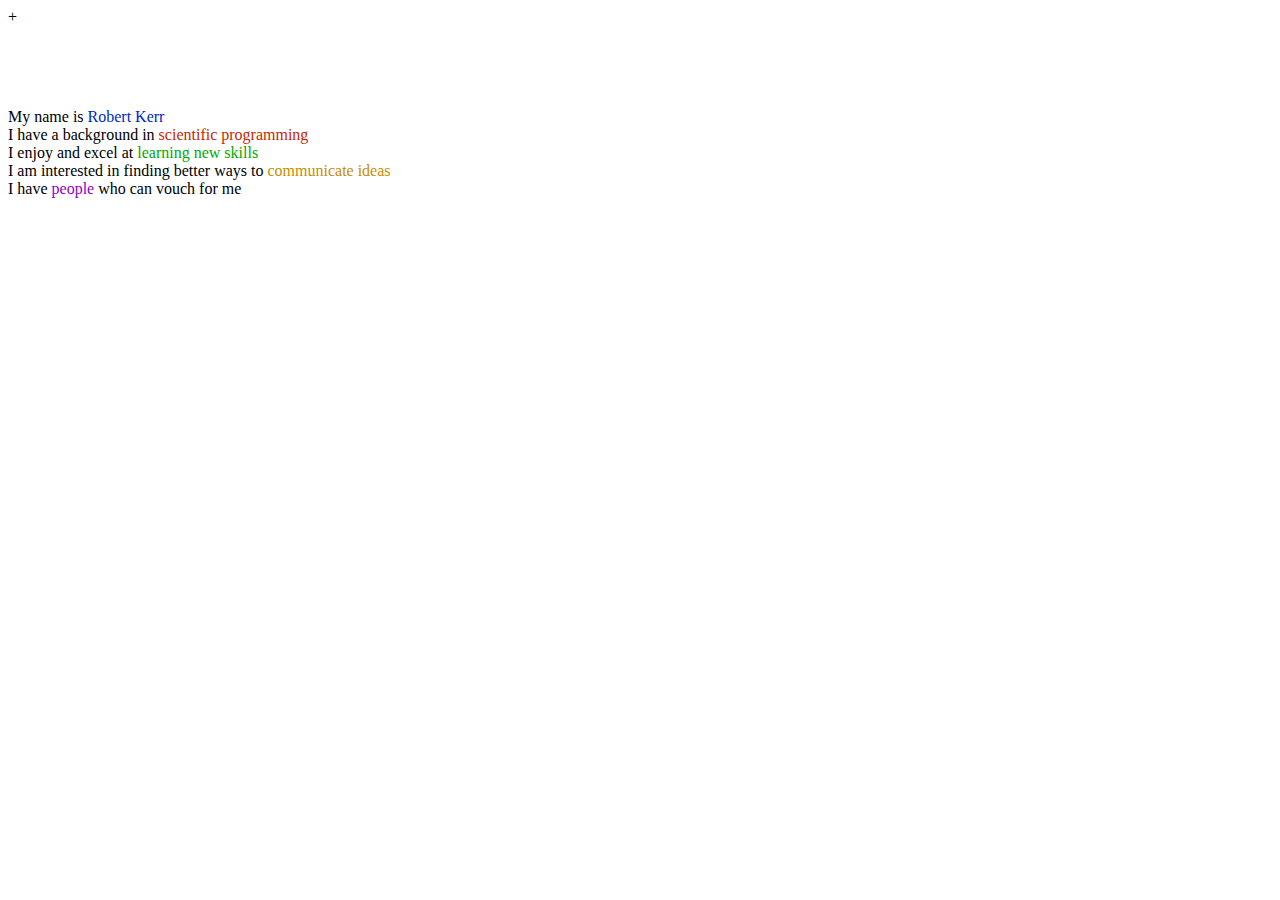
==== index.html @ 9760599d "Replaced the old version 'index.html' with the new version 'index2.html'" ====
<!DOCTYPE html>
<html>
<head>
  <title>Rob's CV</title>
  <link href="css/ui-lightness/jquery-ui-1.10.3.custom.css" rel="stylesheet">
  <link href="cv2.css?body=1" media="screen" rel="stylesheet" type="text/css">
	<script src="js/jquery-1.9.1.js"></script>
	<script src="js/jquery-ui-1.10.3.custom.js"></script>
	<script src="js/modernizr-latest.js"></script>
</head>
<body>
	<div class="full_width_container">
		<div class="title_area">
			<div class="title"> 
				<!-- Resume of Robert Kerr -->
			</div>
		</div>
		<div class="button_area">
			<div id="expand_all" class="cv_item button basic_showing">
				<div class="cv_basic">
					<div class="heading"> 
						+
					</div>		
				</div>
				<div class="cv_full">
					<div class="heading"> 
						-
					</div>
				</div>
			</div>
		</div>
	</div>
	<div class="full_width_container">
		<div class="cv_item_area">
			<div class="cv_item basic_showing">
				<div class="cv_basic">
					<div class="heading"> 
						My name is <span style="color:rgba(0, 40, 200, 1)">Robert Kerr</span>
					</div>		
				</div>
				<div class="cv_full">
					<div class="heading"> 
						Contact details
					</div>
					<div class="subtext">
						<div><span class="detail_description"> Email: </span><span> robrkerr@gmail.com </span></div>
						<div><span class="detail_description"> Twitter: </span><span> @robrkerr </span></div>
						<div><span class="detail_description"> Github: </span><span> robrkerr </span></div>
						<div><span class="detail_description"> Phone: </span><span> +61431587997 </span></div>
						<div><span class="detail_description"> Location: </span><span> Melbourne, Australia </span></div>
					</div>
				</div>
			</div>
		</div>
	</div>
	<div class="full_width_container">
		<div class="cv_item_area">
			<div class="cv_item basic_showing">
				<div class="cv_basic">
					<div class="heading"> 
						I have a background in <span style="color:rgba(200, 40, 0, 1)">scientific programming</span>
					</div>
				</div>
				<div class="cv_full">
					<div class="heading"> 
						Experience
					</div>
					<div class="subtext">
						<div><i>Study, 2005-2009, Brisbane</i><span style="display:block">Mechanical Engineering and Mathematics at the University of Queensland</span></div>
						<div><i>Work, 2007-2009, Brisbane</i><span style="display:block">Transport model development for Veitch Lister Consulting</span></div>
						<div><i>Work, 2009-2010, Brisbane</i><span style="display:block">Development of software to analyse microscope images of cells at the Queensland Brain Institute</span></div>
						<div><i>Study, 2010-present, Melbourne</i><span style="display:block">PhD into the mathematical modelling of synaptic plasticity in neural systems at the University of Melbourne</span></div>
						<div><i>Other experience</i><span style="display:block">Using different programming languages, including: C++, Ruby, Python and Matlab</span></div>
						<div><i>Publications</i><span style="display:block"><a href="http://www.ploscompbiol.org/article/info%3Adoi%2F10.1371%2Fjournal.pcbi.1002897">PLoS Computational Biology, 2013</a></span></div>
					</div>
				</div>
			</div>
		</div>
	</div>
	<div class="full_width_container">
		<div class="cv_item_area">
			<div class="cv_item basic_showing">
				<div class="cv_basic">
					<div class="heading"> 
						I enjoy and excel at <span style="color:rgba(0, 170, 0, 1)">learning new skills</span> 
					</div>
				</div>
				<div class="cv_full">
					<div class="heading"> 
						Recently acquired skills
					</div>
					<div class="subtext">
						<div> I am building a <a href="https://github.com/robrkerr/giftrapped">rhyming dictionary</a> (Rails) </div>
						<div> And this curriculum vitae (HTML and CSS) </div>
					</div>
				</div>		
			</div>
		</div>
	</div>
	<div class="full_width_container">
		<div class="cv_item_area">
			<div class="cv_item basic_showing">
				<div class="cv_basic">
					<div class="heading"> 
						I am interested in finding better ways to <span style="color:rgba(200, 140, 0, 1)">communicate ideas</span> 
					</div>
				</div>
				<div class="cv_full">
					<div class="heading"> 
						Professional interests
					</div>
					<div class="subtext">
						<div> My background is in modelling how systems, such as our brains or transportation networks, function or operate. The focus of this work has been to better understand how complex systems work. I addition to this, I have recently become interested in how the findings of such research can be better described, presented, and critically evaluated. More generally, I think there is value in clearly communicating data and ideas relating to areas such as science, economics, and technology. I want to improve the way that information and concepts can be visualized and conveyed by creating more interactive and less linear means of doing this. </div>
					</div>
				</div>		
			</div>
		</div>
	</div>
	<div class="full_width_container">
		<div class="cv_item_area">
			<div class="cv_item basic_showing">
				<div class="cv_basic">
					<div class="heading">
						I have <span style="color:rgba(140, 0, 200, 1)">people</span> who can vouch for me 
					</div>
				</div>
				<div class="cv_full">
					<div class="heading">
						References
					</div>
					<div class="subtext">
						<div> <a href="http://www.bme.unimelb.edu.au/people/staff.php?person_ID=5669"> Prof. Anthony Burkitt</a> (PhD Supervisor) </div>
						<div> <a href="http://www.bme.unimelb.edu.au/people/staff.php?person_ID=16545"> A/Prof. David Grayden</a> (PhD Supervisor) </div>
			   		<div> <a href="http://www.mech.unimelb.edu.au/people/staff.php?person_ID=401"> Prof. Doreen Thomas</a> (PhD Supervisor) </div>
			   		<div> <a href="http://cns.qbi.uq.edu.au/index_geoff.html"> Prof. Geoff Goodhill</a> (Employer at the Queensland Brain Institute) </div>
			   		<div> <a href="http://au.linkedin.com/in/timveitch"> Tim Veitch</a> (Employer at Veitch Lister Consulting) </div>
		   		</div>
		   	</div>
			</div>
		</div>
	</div>
		
	<script>
		$(".cv_full").each(function() {
			var shift = $(this).outerHeight()*0.5;
			$(this).css({'-webkit-transform': 'rotateX(90deg) translateZ(' + shift + 'px) translateY(-' + shift + 'px) rotateY(180deg) rotateZ(180deg)'});
			$(this).css({'transform': 'rotateX(90deg) translateZ(' + shift + 'px) translateY(-' + shift + 'px) rotateY(180deg) rotateZ(180deg)'});
		});
		$(".cv_basic").each(function() {
				var shift = $(this).outerHeight()*0.5;
				$(this).parent(".cv_item").css({'-webkit-transform-origin': '0px ' + shift + 'px -' + shift + 'px'});
				$(this).parent(".cv_item").css({'-transform-origin': '0px ' + shift + 'px -' + shift + 'px'});
			});
		$("#expand_all").parent(".button_area").parent(".full_width_container").css({'height': 100});
		$(".cv_item").each(function() {
			var new_height = $(this).find(".cv_basic").outerHeight();
			$(this).parent(".cv_item_area").parent(".full_width_container").css({'height': new_height});
			$(this).bind('transitionend', function() {
				$(this).removeClass('transitioning');
			});
			$(this).bind('webkitTransitionEnd', function() {
				$(this).removeClass('transitioning');
			});
		});
		$(window).resize(function() {
			$(".cv_full").each(function() {
				var shift = $(this).outerHeight()*0.5;
				$(this).css({'-webkit-transform': 'rotateX(90deg) translateZ(' + shift + 'px) translateY(-' + shift + 'px) rotateY(180deg) rotateZ(180deg)'});
				$(this).css({'transform': 'rotateX(90deg) translateZ(' + shift + 'px) translateY(-' + shift + 'px) rotateY(180deg) rotateZ(180deg)'});
			});
			$(".cv_basic").each(function() {
				var shift = $(this).outerHeight()*0.5;
				$(this).parent(".cv_item").css({'-webkit-transform-origin': '0px ' + shift + 'px -' + shift + 'px'});
				$(this).parent(".cv_item").css({'-transform-origin': '0px ' + shift + 'px -' + shift + 'px'});
			});
			$(".cv_item").each(function() {
				var new_height;
				if ($(this).hasClass("basic_showing")) {
					new_height = $(this).find(".cv_basic").outerHeight();
				} else {
					new_height = $(this).find(".cv_full").outerHeight();
				}
				$(this).parent(".cv_item_area").parent(".full_width_container").css({'height': new_height});
			});
		});
		$(document).ready(function() {
			if (!Modernizr.touch) {
				$(".cv_basic .heading").hover(function() {
					var cv_item = $(this).parent(".cv_basic").parent(".cv_item");
					cv_item.addClass('hovering');
					if (cv_item.hasClass("button")) {
						$(".cv_item").each(function() {
							$(this).addClass('hovering');
						});
					}
				}, function() {
					var cv_item = $(this).parent(".cv_basic").parent(".cv_item");
					cv_item.removeClass('hovering');
					if (cv_item.hasClass("button")) {
						$(".cv_item").each(function() {
							$(this).removeClass('hovering');
						});
					}
				});
				$(".cv_full .heading").hover(function() {
					var cv_item = $(this).parent(".cv_full").parent(".cv_item");
					cv_item.addClass('hovering');
					if (cv_item.hasClass("button")) {
						$(".cv_item").each(function() {
							$(this).addClass('hovering');
						});
					}
				}, function() {
					var cv_item = $(this).parent(".cv_full").parent(".cv_item");
					cv_item.removeClass('hovering');
					if (cv_item.hasClass("button")) {
						$(".cv_item").each(function() {
							$(this).removeClass('hovering');
						});
					}
				});
			}
			$(".cv_basic .heading").click(function(event) {
				var cv_item = $(this).parent(".cv_basic").parent(".cv_item");
				cv_item.toggleClass('basic_showing full_showing');
				cv_item.addClass('transitioning');
				var new_height = cv_item.find(".cv_full").outerHeight();
				cv_item.parent(".cv_item_area").parent(".full_width_container").css({'height': new_height});
				if (cv_item.hasClass("button")) {
					$(".cv_item").each(function() {
						if ($(this).hasClass('basic_showing')) {
							$(this).removeClass('basic_showing');
							$(this).addClass('full_showing');
							$(this).addClass('transitioning');
						}
						var new_height = $(this).find(".cv_full").outerHeight();
						$(this).parent(".cv_item_area").parent(".full_width_container").css({'height': new_height});
					});
				}
				if ($("#expand_all").hasClass('basic_showing')) {
					$("#expand_all").removeClass('basic_showing');
					$("#expand_all").addClass('full_showing');
					$("#expand_all").addClass('transitioning');	
				}
			});
			$(".cv_full .heading").click(function(event) {
				if ($(event.target).is("a")) return;
				var cv_item = $(this).parent(".cv_full").parent(".cv_item");
				cv_item.toggleClass('basic_showing full_showing');
				cv_item.addClass('transitioning');
				var new_height = cv_item.find(".cv_basic").outerHeight();
				cv_item.parent(".cv_item_area").parent(".full_width_container").css({'height': new_height});
				if (cv_item.hasClass("button")) {
					$(".cv_item").each(function() {
						if ($(this).hasClass('full_showing')) {
							$(this).removeClass('full_showing');
							$(this).addClass('basic_showing');
							$(this).addClass('transitioning');
						}
						var new_height = $(this).find(".cv_basic").outerHeight();
						$(this).parent(".cv_item_area").parent(".full_width_container").css({'height': new_height});
					});
				} else if ($('.cv_item.full_showing').length == 1) {
					if ($("#expand_all").hasClass('full_showing')) {
						$("#expand_all").removeClass('full_showing');
						$("#expand_all").addClass('basic_showing');	
						$("#expand_all").addClass('transitioning');
					}
				}
			});
		});
	</script>
</body>
</html>
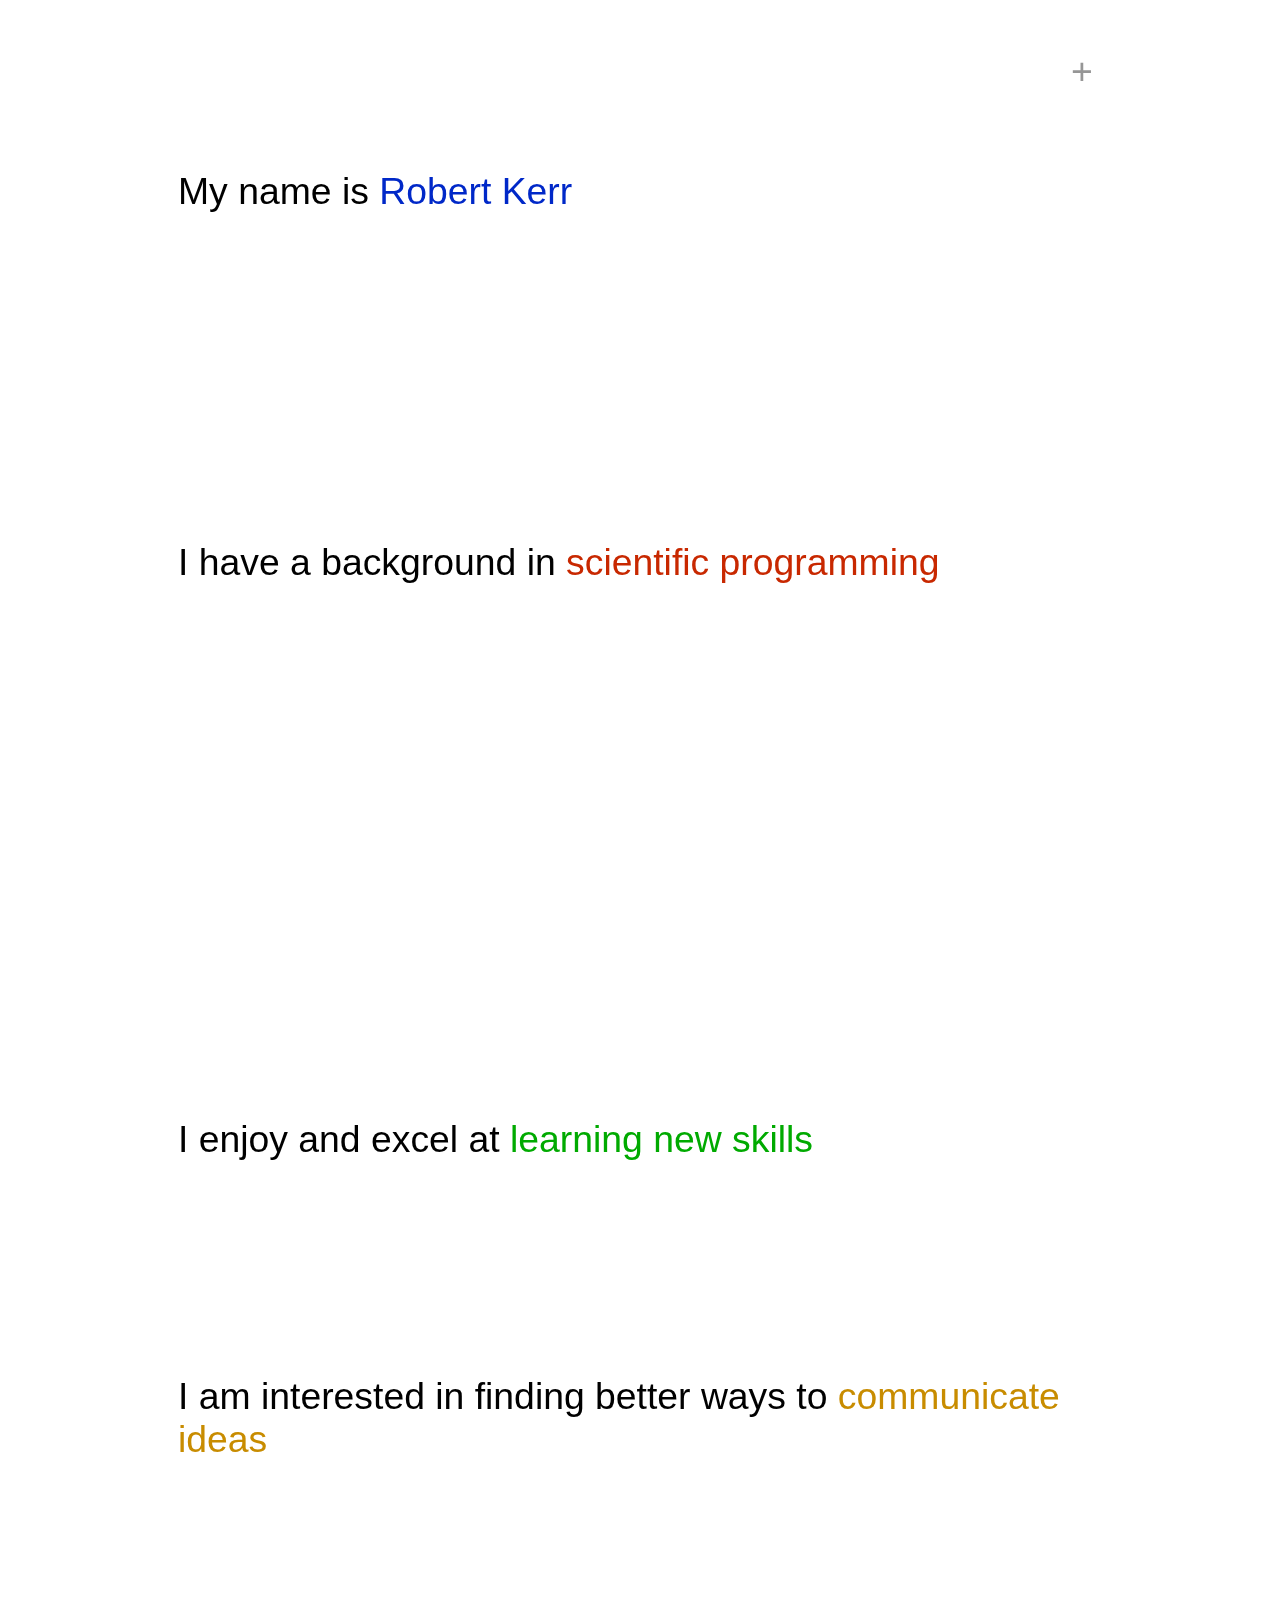
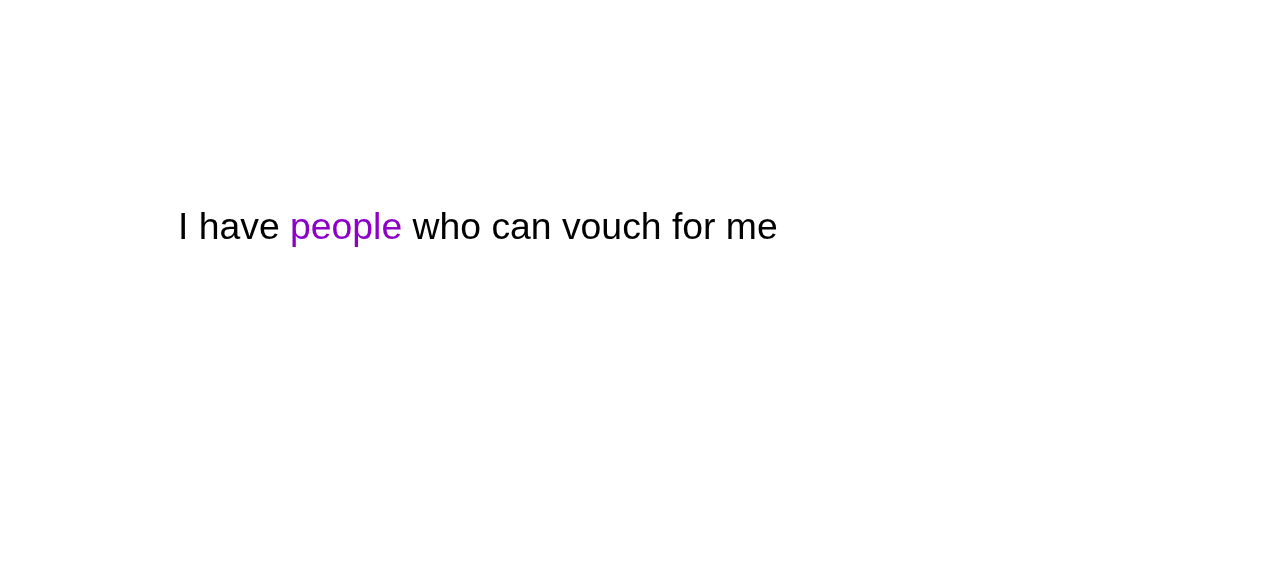
==== commit 3414d2df: "Fixed a bug in previous commit which had the wrong css reference." ====
--- a/index.html
+++ b/index.html
@@ -3,7 +3,7 @@
 <head>
   <title>Rob's CV</title>
   <link href="css/ui-lightness/jquery-ui-1.10.3.custom.css" rel="stylesheet">
-  <link href="cv2.css?body=1" media="screen" rel="stylesheet" type="text/css">
+  <link href="cv.css?body=1" media="screen" rel="stylesheet" type="text/css">
 	<script src="js/jquery-1.9.1.js"></script>
 	<script src="js/jquery-ui-1.10.3.custom.js"></script>
 	<script src="js/modernizr-latest.js"></script>
--- a/cv.css
+++ b/cv.css
@@ -0,0 +1,151 @@
+
+* {
+  padding:              0;
+  margin:               0;
+}
+
+html {
+  background:           white;
+}
+
+body {
+  font:                 13pt "Myriad Pro", Helvetica;
+  margin:               0px 10% 0px;
+  height:               100%;
+  padding:              30px;
+}
+
+.heading {
+  font:                 28pt "Myriad Pro", Helvetica;
+  padding:              20px;
+  cursor:               pointer;
+}
+
+.title {
+  font:                 28pt "Myriad Pro", Helvetica;
+  padding:              20px;
+  color:                rgba(150,150,150,1.0);
+}
+
+.subtext {
+  font:                 14pt "Myriad Pro", Helvetica;
+  padding-left:         30px;
+  padding-right:        30px;
+  padding-bottom:       20px;
+  padding-top:          10px;
+}
+
+.subtext div {
+  padding:              5px;
+  line-height:          1.5;
+  overflow:             hidden;
+}
+
+.detail_description {
+  display:              inline-block;
+  width:                120px;
+}
+
+.cv_basic {
+	position:             relative;
+	/*display:              inline-block;
+	width:                100%;*/
+	-webkit-transform:    rotateX(0deg);
+	transform:            rotateX(0deg);
+	/*border-style:         solid;
+	border-color:         black;
+	border-width:         1px;*/
+	background-color:     rgba(255,255,255,1.0);
+	transition:           box-shadow 0.4s;
+}
+
+.cv_full {
+	position:             relative;
+	/*display:              inline-block;
+	width:                100%;*/
+	-webkit-transform:    rotateX(90deg) translateZ(0px) translateY(0px) rotateY(180deg) rotateZ(180deg);
+	transform:            rotateX(90deg) translateZ(0px) translateY(0px) rotateY(180deg) rotateZ(180deg);
+	/*border-style:         solid;
+	border-color:         black;
+	border-width:         1px;*/
+	background-color:     rgba(255,255,255,1.0);
+	transition:           box-shadow 0.4s;
+}
+
+.full_width_container {
+	position:             relative;
+	display:              inline-block;
+	width:                100%;
+	height:               1000px;
+	margin-bottom:        15px;
+}
+
+@-moz-document url-prefix() {
+	.full_width_container {
+		overflow:             hidden;
+	}
+}
+
+.full_width_container {
+	-webkit-transition:   height 0.5s ease 0s;
+  transition:           height 0.5s ease 0s;
+}
+
+.cv_item_area {
+	width:                100%;
+	-webkit-perspective:  2000px;
+	perspective:          2000px;
+}
+
+.button_area {
+	perspective:                  250px;
+	-webkit-perspective:          250px;
+	float:                        right;
+	width:                        80px;
+}
+
+.title_area {
+	float:                        left;
+	width:                        500px;
+}
+
+.cv_item {
+  position:                          relative;
+  height:                            0px;
+  -webkit-transform-style:           preserve-3d;
+  -webkit-backface-visibility:       hidden;
+	-webkit-transform-origin:          0px 41.5px -41.5px;
+  transform-style:                   preserve-3d;
+  backface-visibility:               hidden;
+	transform-origin:                  0px 41.5px -41.5px;
+	-webkit-transform:                 translate3d(0px, 0px, 0px);
+	transform:                         translate3d(0px, 0px, 0px);
+}
+
+.cv_item.basic_showing {
+	-webkit-transform:    rotateX(0deg);
+	transform:            rotateX(0deg);
+	-webkit-transition:   -webkit-transform 0.5s ease 0s;
+  transition:           transform 0.5s ease 0s;
+}
+
+.cv_item.full_showing {
+	-webkit-transform:    rotateX(90deg);
+	transform:            rotateX(90deg);
+	-webkit-transition:   -webkit-transform 0.5s ease 0.1s;
+  transition:           transform 0.5s ease 0.1s;
+}
+
+.hovering .cv_basic, .hovering .cv_full {
+	box-shadow:           4px 4px 20px 0px black;
+} 
+
+.transitioning .cv_basic, .transitioning .cv_full {
+	box-shadow:           4px 4px 20px 0px black;
+}
+
+.button {
+	text-align:           center;
+	color:                rgba(150,150,150,1.0);
+}
+
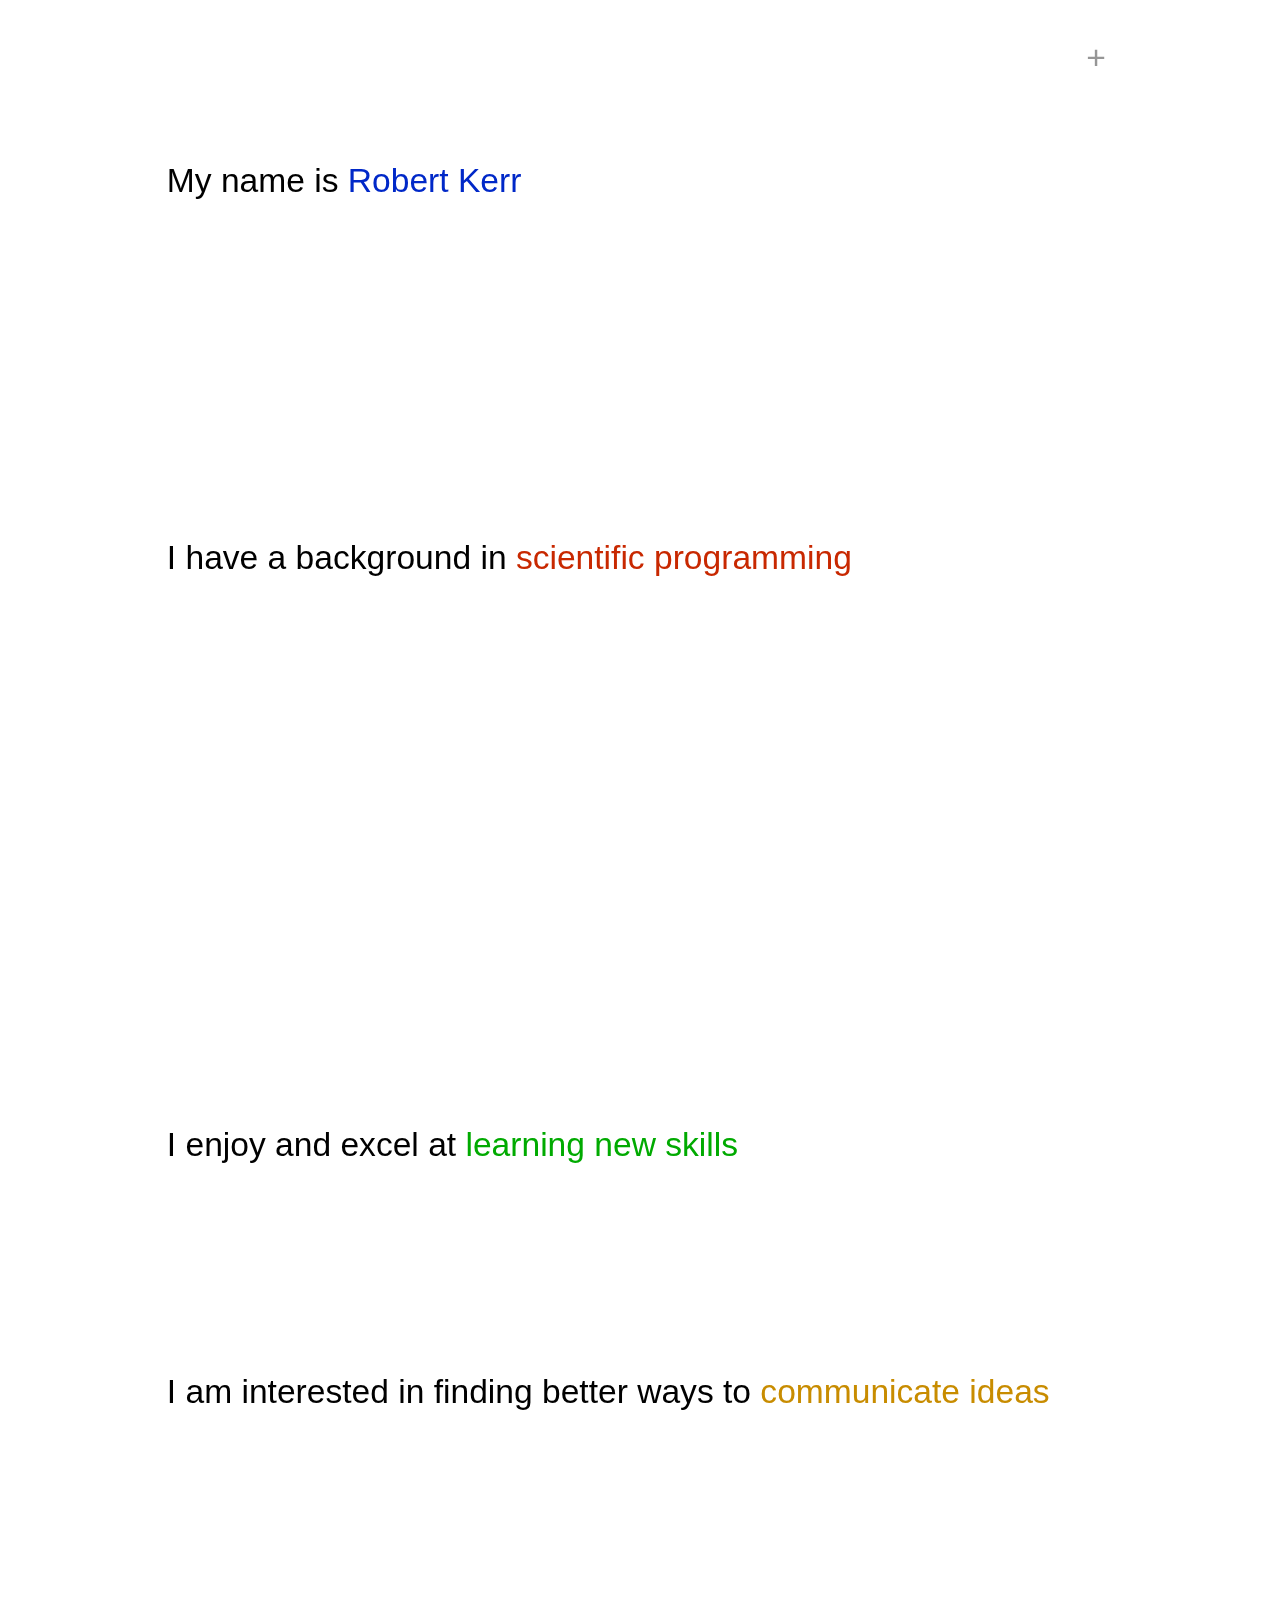
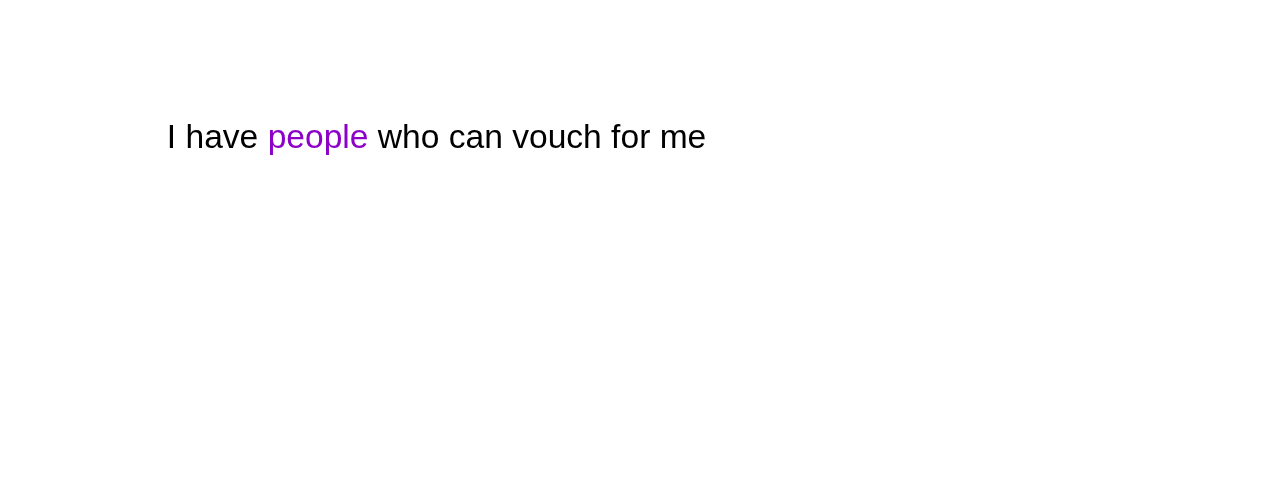
==== commit aae782ea: "Used Modernizr (and yepnope) to display differently when there is no 3dtransform functionality in th" ====
--- a/index.html
+++ b/index.html
@@ -3,18 +3,15 @@
 <head>
   <title>Rob's CV</title>
   <link href="css/ui-lightness/jquery-ui-1.10.3.custom.css" rel="stylesheet">
-  <link href="cv.css?body=1" media="screen" rel="stylesheet" type="text/css">
 	<script src="js/jquery-1.9.1.js"></script>
 	<script src="js/jquery-ui-1.10.3.custom.js"></script>
 	<script src="js/modernizr-latest.js"></script>
+	<script src="js/yepnope.js"></script>
+	<meta name="viewport" content="initial-scale=1.0">
+	<!-- <meta name="viewport" content="initial-scale=1.0,user-scalable=no"> -->
 </head>
 <body>
 	<div class="full_width_container">
-		<div class="title_area">
-			<div class="title"> 
-				<!-- Resume of Robert Kerr -->
-			</div>
-		</div>
 		<div class="button_area">
 			<div id="expand_all" class="cv_item button basic_showing">
 				<div class="cv_basic">
@@ -44,8 +41,8 @@
 					</div>
 					<div class="subtext">
 						<div><span class="detail_description"> Email: </span><span> robrkerr@gmail.com </span></div>
-						<div><span class="detail_description"> Twitter: </span><span> @robrkerr </span></div>
-						<div><span class="detail_description"> Github: </span><span> robrkerr </span></div>
+						<div><span class="detail_description"> Twitter: </span><span> <a href="https://twitter.com/robrkerr">@robrkerr</a></span></div>
+						<div><span class="detail_description"> Github: </span><span> <a href="https://github.com/robrkerr/">robrkerr</a></span></div>
 						<div><span class="detail_description"> Phone: </span><span> +61431587997 </span></div>
 						<div><span class="detail_description"> Location: </span><span> Melbourne, Australia </span></div>
 					</div>
@@ -91,7 +88,7 @@
 					</div>
 					<div class="subtext">
 						<div> I am building a <a href="https://github.com/robrkerr/giftrapped">rhyming dictionary</a> (Rails) </div>
-						<div> And this curriculum vitae (HTML and CSS) </div>
+						<div> And this curriculum vitae (HTML & CSS) </div>
 					</div>
 				</div>		
 			</div>
@@ -139,135 +136,11 @@
 			</div>
 		</div>
 	</div>
-		
 	<script>
-		$(".cv_full").each(function() {
-			var shift = $(this).outerHeight()*0.5;
-			$(this).css({'-webkit-transform': 'rotateX(90deg) translateZ(' + shift + 'px) translateY(-' + shift + 'px) rotateY(180deg) rotateZ(180deg)'});
-			$(this).css({'transform': 'rotateX(90deg) translateZ(' + shift + 'px) translateY(-' + shift + 'px) rotateY(180deg) rotateZ(180deg)'});
-		});
-		$(".cv_basic").each(function() {
-				var shift = $(this).outerHeight()*0.5;
-				$(this).parent(".cv_item").css({'-webkit-transform-origin': '0px ' + shift + 'px -' + shift + 'px'});
-				$(this).parent(".cv_item").css({'-transform-origin': '0px ' + shift + 'px -' + shift + 'px'});
-			});
-		$("#expand_all").parent(".button_area").parent(".full_width_container").css({'height': 100});
-		$(".cv_item").each(function() {
-			var new_height = $(this).find(".cv_basic").outerHeight();
-			$(this).parent(".cv_item_area").parent(".full_width_container").css({'height': new_height});
-			$(this).bind('transitionend', function() {
-				$(this).removeClass('transitioning');
-			});
-			$(this).bind('webkitTransitionEnd', function() {
-				$(this).removeClass('transitioning');
-			});
-		});
-		$(window).resize(function() {
-			$(".cv_full").each(function() {
-				var shift = $(this).outerHeight()*0.5;
-				$(this).css({'-webkit-transform': 'rotateX(90deg) translateZ(' + shift + 'px) translateY(-' + shift + 'px) rotateY(180deg) rotateZ(180deg)'});
-				$(this).css({'transform': 'rotateX(90deg) translateZ(' + shift + 'px) translateY(-' + shift + 'px) rotateY(180deg) rotateZ(180deg)'});
-			});
-			$(".cv_basic").each(function() {
-				var shift = $(this).outerHeight()*0.5;
-				$(this).parent(".cv_item").css({'-webkit-transform-origin': '0px ' + shift + 'px -' + shift + 'px'});
-				$(this).parent(".cv_item").css({'-transform-origin': '0px ' + shift + 'px -' + shift + 'px'});
-			});
-			$(".cv_item").each(function() {
-				var new_height;
-				if ($(this).hasClass("basic_showing")) {
-					new_height = $(this).find(".cv_basic").outerHeight();
-				} else {
-					new_height = $(this).find(".cv_full").outerHeight();
-				}
-				$(this).parent(".cv_item_area").parent(".full_width_container").css({'height': new_height});
-			});
-		});
-		$(document).ready(function() {
-			if (!Modernizr.touch) {
-				$(".cv_basic .heading").hover(function() {
-					var cv_item = $(this).parent(".cv_basic").parent(".cv_item");
-					cv_item.addClass('hovering');
-					if (cv_item.hasClass("button")) {
-						$(".cv_item").each(function() {
-							$(this).addClass('hovering');
-						});
-					}
-				}, function() {
-					var cv_item = $(this).parent(".cv_basic").parent(".cv_item");
-					cv_item.removeClass('hovering');
-					if (cv_item.hasClass("button")) {
-						$(".cv_item").each(function() {
-							$(this).removeClass('hovering');
-						});
-					}
-				});
-				$(".cv_full .heading").hover(function() {
-					var cv_item = $(this).parent(".cv_full").parent(".cv_item");
-					cv_item.addClass('hovering');
-					if (cv_item.hasClass("button")) {
-						$(".cv_item").each(function() {
-							$(this).addClass('hovering');
-						});
-					}
-				}, function() {
-					var cv_item = $(this).parent(".cv_full").parent(".cv_item");
-					cv_item.removeClass('hovering');
-					if (cv_item.hasClass("button")) {
-						$(".cv_item").each(function() {
-							$(this).removeClass('hovering');
-						});
-					}
-				});
-			}
-			$(".cv_basic .heading").click(function(event) {
-				var cv_item = $(this).parent(".cv_basic").parent(".cv_item");
-				cv_item.toggleClass('basic_showing full_showing');
-				cv_item.addClass('transitioning');
-				var new_height = cv_item.find(".cv_full").outerHeight();
-				cv_item.parent(".cv_item_area").parent(".full_width_container").css({'height': new_height});
-				if (cv_item.hasClass("button")) {
-					$(".cv_item").each(function() {
-						if ($(this).hasClass('basic_showing')) {
-							$(this).removeClass('basic_showing');
-							$(this).addClass('full_showing');
-							$(this).addClass('transitioning');
-						}
-						var new_height = $(this).find(".cv_full").outerHeight();
-						$(this).parent(".cv_item_area").parent(".full_width_container").css({'height': new_height});
-					});
-				}
-				if ($("#expand_all").hasClass('basic_showing')) {
-					$("#expand_all").removeClass('basic_showing');
-					$("#expand_all").addClass('full_showing');
-					$("#expand_all").addClass('transitioning');	
-				}
-			});
-			$(".cv_full .heading").click(function(event) {
-				if ($(event.target).is("a")) return;
-				var cv_item = $(this).parent(".cv_full").parent(".cv_item");
-				cv_item.toggleClass('basic_showing full_showing');
-				cv_item.addClass('transitioning');
-				var new_height = cv_item.find(".cv_basic").outerHeight();
-				cv_item.parent(".cv_item_area").parent(".full_width_container").css({'height': new_height});
-				if (cv_item.hasClass("button")) {
-					$(".cv_item").each(function() {
-						if ($(this).hasClass('full_showing')) {
-							$(this).removeClass('full_showing');
-							$(this).addClass('basic_showing');
-							$(this).addClass('transitioning');
-						}
-						var new_height = $(this).find(".cv_basic").outerHeight();
-						$(this).parent(".cv_item_area").parent(".full_width_container").css({'height': new_height});
-					});
-				} else if ($('.cv_item.full_showing').length == 1) {
-					if ($("#expand_all").hasClass('full_showing')) {
-						$("#expand_all").removeClass('full_showing');
-						$("#expand_all").addClass('basic_showing');	
-						$("#expand_all").addClass('transitioning');
-					}
-				}
-			});
+		yepnope({
+			test: Modernizr.csstransforms3d,
+			yep: ['css/cv-transforms.css','js/cv-transforms.js'],
+			nope: 'css/cv-basic.css'
 		});
 	</script>
 </body>
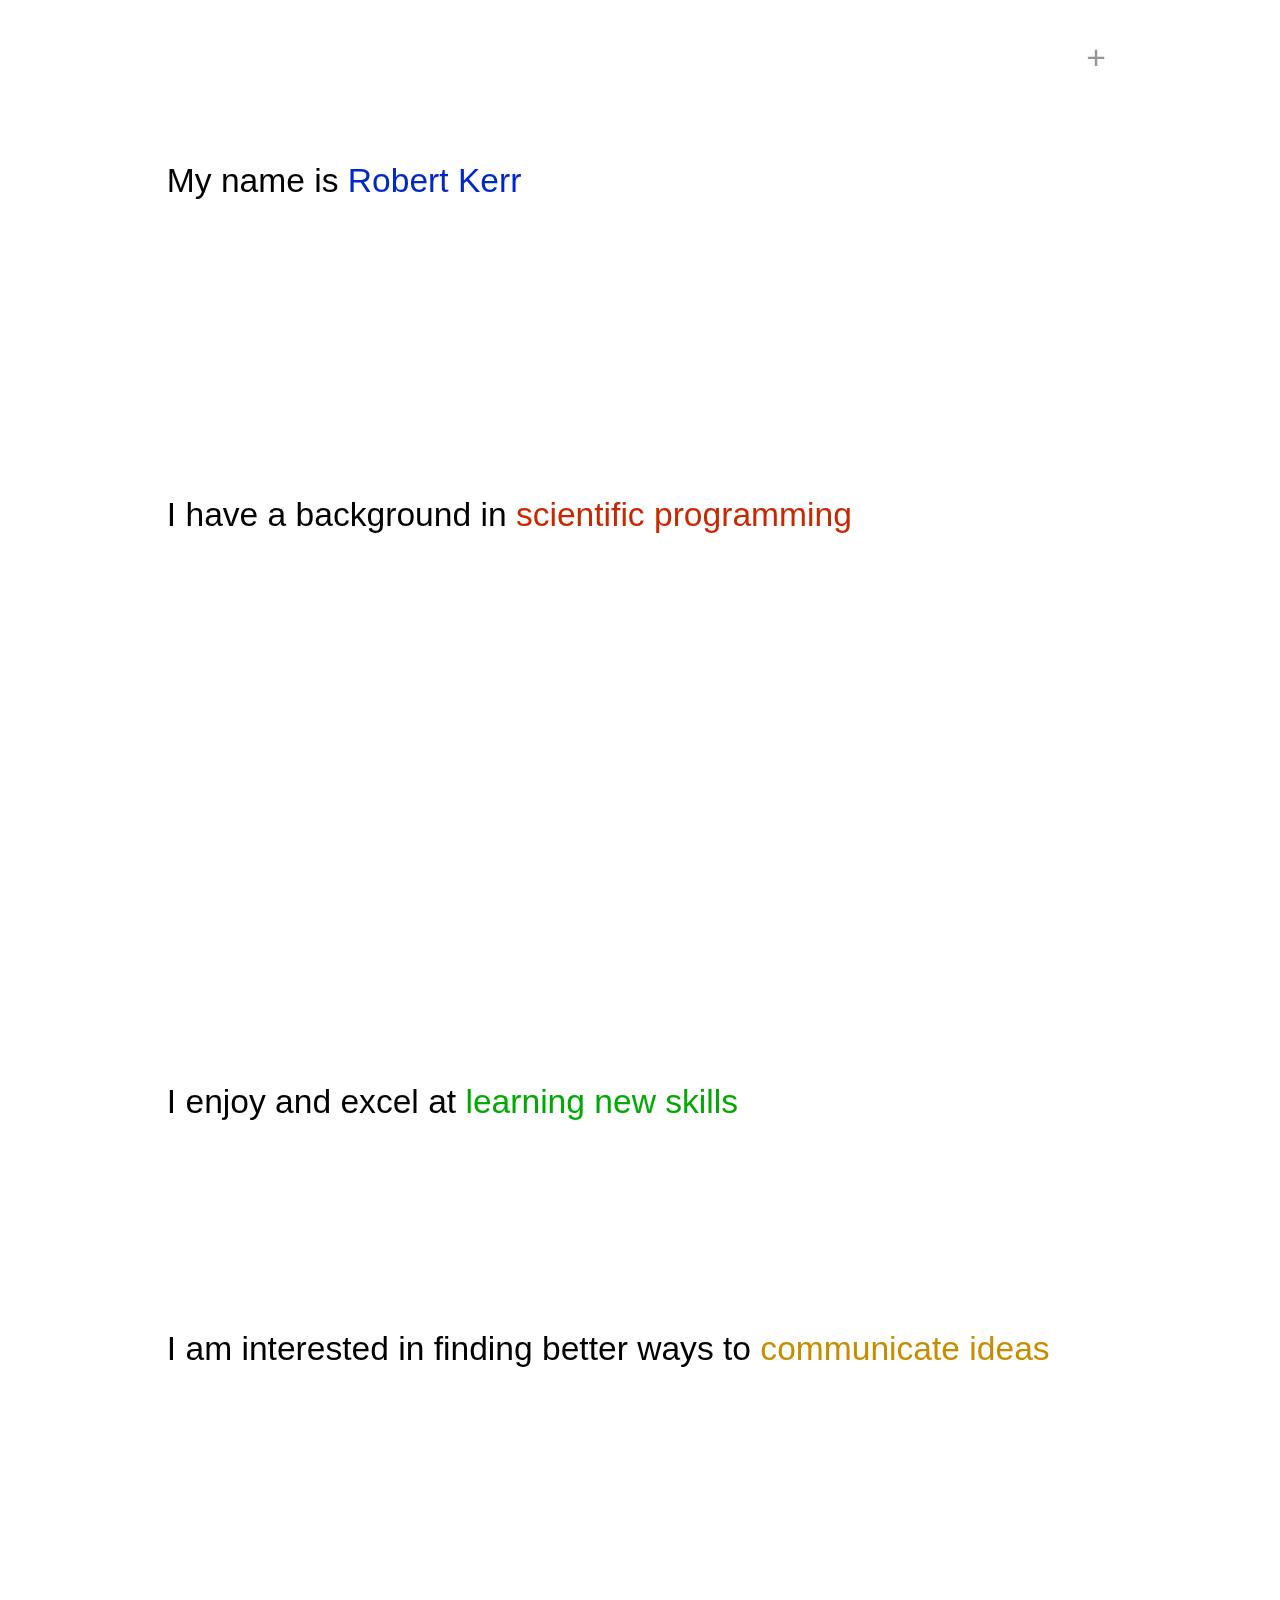
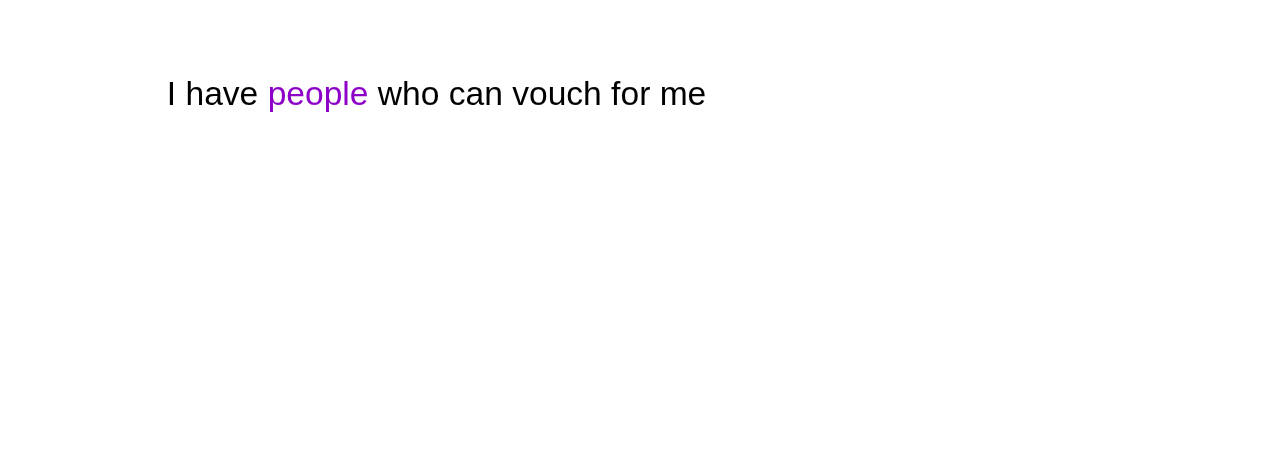
==== commit cb0c1e91: "Removed twitter from contacts details." ====
--- a/index.html
+++ b/index.html
@@ -41,7 +41,7 @@
 					</div>
 					<div class="subtext">
 						<div><span class="detail_description"> Email: </span><span> robrkerr@gmail.com </span></div>
-						<div><span class="detail_description"> Twitter: </span><span> <a href="https://twitter.com/robrkerr">@robrkerr</a></span></div>
+						<!-- <div><span class="detail_description"> Twitter: </span><span> <a href="https://twitter.com/robrkerr">@robrkerr</a></span></div> -->
 						<div><span class="detail_description"> Github: </span><span> <a href="https://github.com/robrkerr/">robrkerr</a></span></div>
 						<div><span class="detail_description"> Phone: </span><span> +61431587997 </span></div>
 						<div><span class="detail_description"> Location: </span><span> Melbourne, Australia </span></div>
@@ -87,7 +87,7 @@
 						Recently acquired skills
 					</div>
 					<div class="subtext">
-						<div> I am building a <a href="https://github.com/robrkerr/giftrapped">rhyming dictionary</a> (Rails) </div>
+						<div> I am building a <a href="http://www.gift-rapped.com">rhyming dictionary</a> (Ruby on Rails, JQuery) </div>
 						<div> And this curriculum vitae (HTML & CSS) </div>
 					</div>
 				</div>		
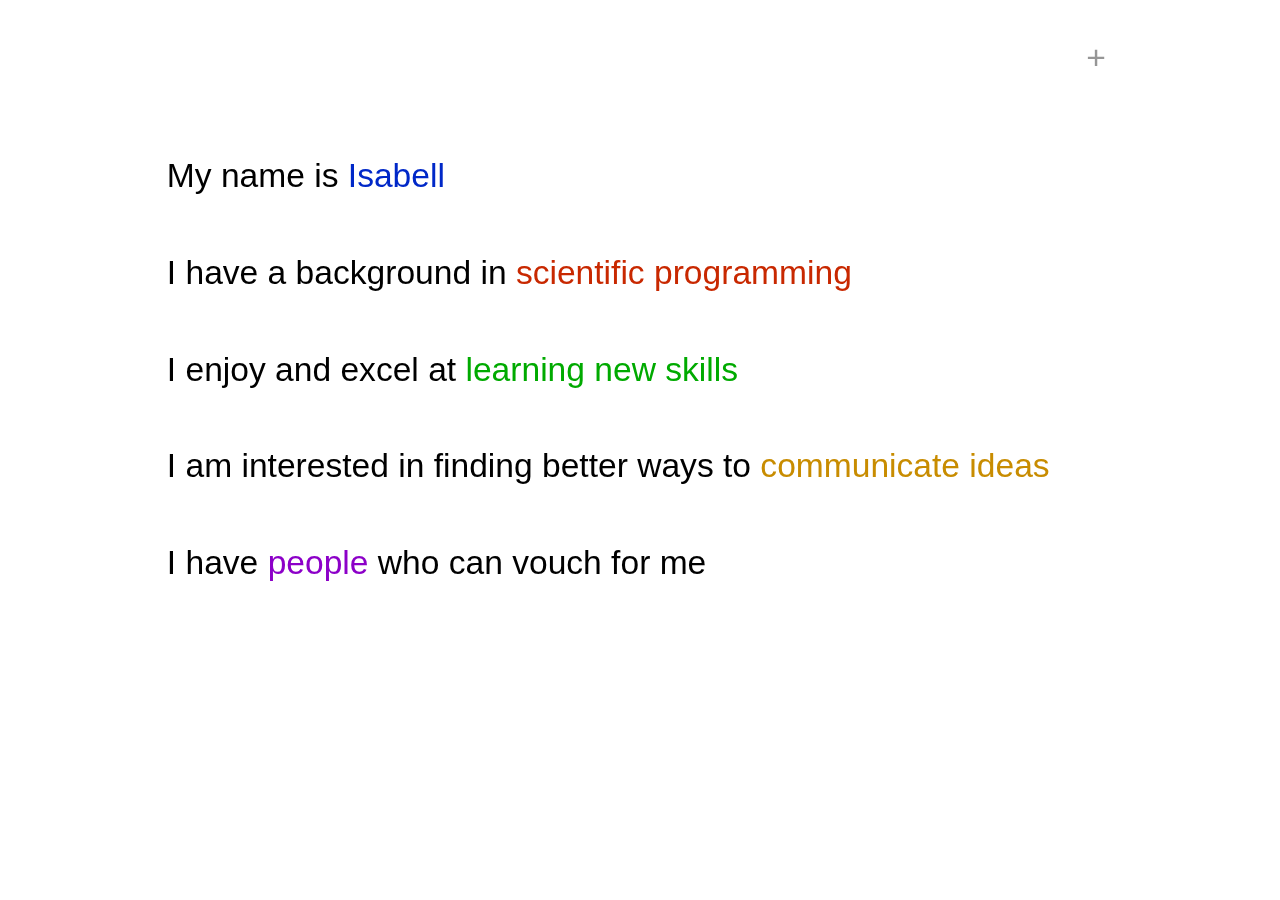
==== commit 947ff3af: "changed name!!" ====
--- a/index.html
+++ b/index.html
@@ -32,7 +32,7 @@
 			<div class="cv_item basic_showing">
 				<div class="cv_basic">
 					<div class="heading"> 
-						My name is <span style="color:rgba(0, 40, 200, 1)">Robert Kerr</span>
+						My name is <span style="color:rgba(0, 40, 200, 1)">Isabell</span>
 					</div>		
 				</div>
 				<div class="cv_full">
